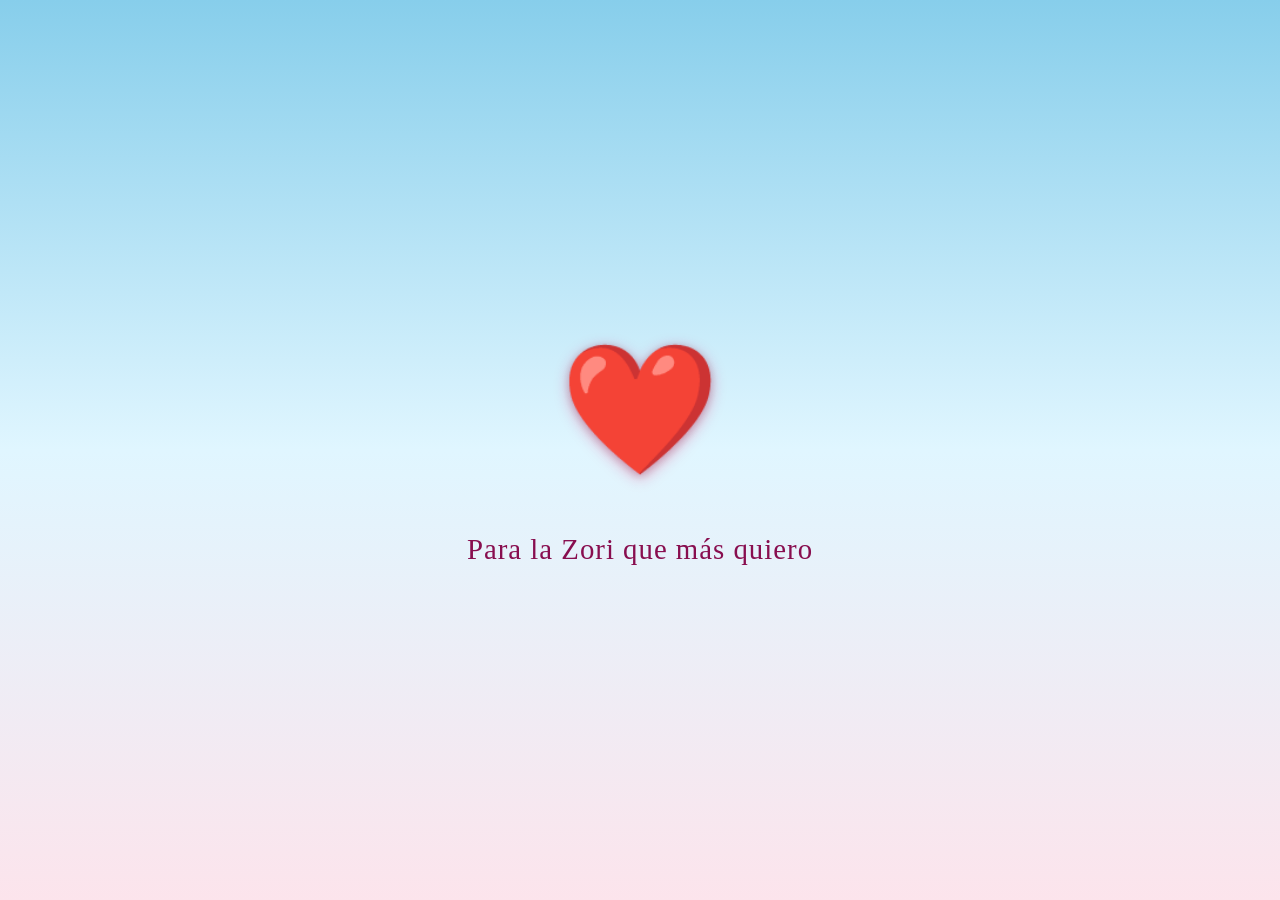
==== index.html @ 17934a33 "refactor: Renamed `dedicatoria.html` to `index.html`." ====
<!DOCTYPE html>
<html lang="es">

<head>
    <meta charset="UTF-8">
    <meta name="viewport" content="width=device-width, initial-scale=1.0">
    <title>Para Ti | San Valentín</title>
    <link rel="stylesheet" href="dedicatoria.css">
</head>

<body>

    <!-- PÁGINA 1: PRESENTACIÓN INICIAL -->
    <div class="container page-1" id="page1">
        <div class="heart" id="heartClick">❤️</div>
        <p class="dedication">Para la Zori que más quiero</p>
    </div>

    <!-- PÁGINA 2: TRANSICIÓN CON DIFUMINACIÓN -->
    <div class="container page-2 hidden" id="page2">
        <div class="fade-transition-container">
            <div class="fade-transition"></div>
        </div>
    </div>

    <!-- PÁGINA 3: CARTA + JARDÍN DE GIRASOLES -->
    <div class="container page-3 hidden" id="page3">

        <button class="back-btn-top" id="backBtnTop" style="z-index: 100;">← Volver</button>

        <!-- CARTA CON ANIMACIÓN DE ESCRITURA -->
        <div class="letter-section">
            <div class="card-letter">
                <p class="typing-area" id="typed-text"></p>
                <p class="signature" id="signature"></p>
            </div>
        </div>

        <div class="clouds-container">
            <div class="cloud c1"></div>
            <div class="cloud c2"></div>
            <div class="cloud c3"></div>
            <div class="cloud c4"></div>
        </div>

        <div class="garden-footer">
            <div class="grass"></div>

            <div class="sunflower-row">
                <div class="sunflower-wrapper s-1"><svg class="sunflower-svg">
                        <use href="#sunflower-def" />
                    </svg></div>
                <div class="sunflower-wrapper s-2"><svg class="sunflower-svg">
                        <use href="#sunflower-def" />
                    </svg></div>
                <div class="sunflower-wrapper s-3"><svg class="sunflower-svg">
                        <use href="#sunflower-def" />
                    </svg></div>
                <div class="sunflower-wrapper s-1"><svg class="sunflower-svg">
                        <use href="#sunflower-def" />
                    </svg></div>
                <div class="sunflower-wrapper s-2"><svg class="sunflower-svg">
                        <use href="#sunflower-def" />
                    </svg></div>
                <div class="sunflower-wrapper s-3"><svg class="sunflower-svg">
                        <use href="#sunflower-def" />
                    </svg></div>
                <div class="sunflower-wrapper s-1"><svg class="sunflower-svg">
                        <use href="#sunflower-def" />
                    </svg></div>
            </div>
        </div>

        <svg style="display: none;">
            <symbol id="sunflower-def" viewBox="0 0 100 200">
                <path d="M50 200 Q 55 150 50 80" stroke="#4CAF50" stroke-width="6" fill="none" />
                <path d="M50 140 Q 20 130 10 120 Q 30 140 50 145" fill="#4CAF50" />
                <path d="M50 160 Q 80 150 90 140 Q 70 160 50 165" fill="#4CAF50" />
                <g class="flower-head">
                    <g class="petals">
                        <ellipse cx="50" cy="80" rx="12" ry="30" fill="#FFC107" transform="rotate(0 50 80)" />
                        <ellipse cx="50" cy="80" rx="12" ry="30" fill="#FFC107" transform="rotate(45 50 80)" />
                        <ellipse cx="50" cy="80" rx="12" ry="30" fill="#FFC107" transform="rotate(90 50 80)" />
                        <ellipse cx="50" cy="80" rx="12" ry="30" fill="#FFC107" transform="rotate(135 50 80)" />
                        <ellipse cx="50" cy="80" rx="12" ry="30" fill="#FFD54F" transform="rotate(22.5 50 80)" />
                        <ellipse cx="50" cy="80" rx="12" ry="30" fill="#FFD54F" transform="rotate(67.5 50 80)" />
                        <ellipse cx="50" cy="80" rx="12" ry="30" fill="#FFD54F" transform="rotate(112.5 50 80)" />
                        <ellipse cx="50" cy="80" rx="12" ry="30" fill="#FFD54F" transform="rotate(157.5 50 80)" />
                    </g>
                    <circle cx="50" cy="80" r="14" fill="#5D4037" />
                    <circle cx="50" cy="80" r="4" fill="#795548" opacity="0.5" />
                </g>
            </symbol>
        </svg>
    </div>

    <script src="dedicatoria.js"></script>
</body>

</html>
---- dedicatoria.css ----
/* ESTILOS GENERALES */
body {
    margin: 0;
    padding: 0;
    font-family: 'Arial', sans-serif;
    background: linear-gradient(to bottom, #87CEEB 0%, #E0F6FF 50%, #fce4ec 100%);
    display: flex;
    justify-content: center;
    align-items: center;
    min-height: 100vh;
    color: #880e4f;
    overflow: hidden;
}

/* CONTENEDOR PRINCIPAL */
.container {
    display: flex;
    flex-direction: column;
    justify-content: center;
    align-items: center;
    min-height: 100vh;
    width: 100%;
    text-align: center;
    position: fixed;
    top: 0;
    left: 0;
    z-index: 10;
}

/* TRANSICIONES ENTRE PÁGINAS */
.page-1,
.page-2,
.page-3 {
    transition: opacity 0.8s ease, visibility 0.8s ease;
    opacity: 1;
    visibility: visible;
}

.hidden {
    opacity: 0;
    visibility: hidden;
    z-index: -1;
}

/* ===================== PÁGINA 1: PRESENTACIÓN ===================== */

/* CORAZÓN ANIMADO */
.heart {
    color: #e91e63;
    font-size: 8rem;
    animation: latido 1.5s infinite;
    margin-bottom: 3rem;
    text-shadow: 0 4px 15px rgba(233, 30, 99, 0.4), 0 2px 8px rgba(0, 0, 0, 0.2);
    cursor: pointer;
    transition: transform 0.2s;
}

.heart:hover {
    transform: scale(1.1);
}

.heart:active {
    transform: scale(0.95);
}

@keyframes latido {
    0% {
        transform: scale(1);
    }

    50% {
        transform: scale(1.2);
    }

    100% {
        transform: scale(1);
    }
}

/* DEDICATORIA */
.dedication {
    font-family: 'Times New Roman', serif;
    font-size: 1.8rem;
    color: #880e4f;
    margin: 0;
    font-weight: normal;
    letter-spacing: 1px;
}

/* ===================== PÁGINA 2: TRANSICIÓN ===================== */

.fade-transition-container {
    text-align: center;
    font-size: 1.5rem;
    color: #880e4f;
    animation: fadeInOut 4s infinite;
    cursor: pointer;
}

@keyframes fadeInOut {

    0%,
    100% {
        opacity: 0.5;
    }

    50% {
        opacity: 1;
    }
}

/* ===================== PÁGINA 3: CARTA + JARDÍN ===================== */

.page-3 {
    padding: 2rem;
    z-index: 20;
    background: linear-gradient(to bottom,
            #87CEEB 0%,
            #B0E2FF 30%,
            #FFE4B5 60%,
            #fce4ec 100%);
}

/* BOTÓN VOLVER EN LA PARTE SUPERIOR */
.back-btn-top {
    position: absolute;
    top: 20px;
    left: 20px;
    background-color: #87CEEB;
    opacity: 0.5;
    color: white;
    border: none;
    padding: 10px 20px;
    border-radius: 25px;
    font-size: 1rem;
    cursor: pointer;
    transition: background 0.3s, transform 0.2s;
    z-index: 100;
    box-shadow: 0 4px 10px rgba(0, 0, 0, 0.2);
}

.back-btn-top:hover {
    background-color: #87CEEB;
    transform: translateY(-2px);
}

.back-btn-top:active {
    transform: scale(0.98);
}

/* WRAPPER DE CONTENIDO (DOS COLUMNAS) */
.content-wrapper {
    display: flex;
    justify-content: center;
    align-items: center;
    gap: 4rem;
    max-width: 1400px;
    width: 100%;
    flex-wrap: wrap;
    position: relative;
    z-index: 30;
}

/* CARTA CENTRADA EN PAGE3 */
.letter-section {
    position: absolute;
    top: 50%;
    left: 50%;
    transform: translate(-50%, -55%);
    min-width: 300px;
    max-width: 500px;
    width: 90%;
    z-index: 50;
}

.card-letter {
    background-color: rgba(255, 255, 255, 0.95);
    padding: 2.5rem;
    border-radius: 15px;
    box-shadow: 0 10px 30px rgba(0, 0, 0, 0.15);
    text-align: left;
    min-height: 200px;
    max-height: 60vh;
    overflow-y: auto;
    display: flex;
    flex-direction: column;
    justify-content: space-between;
    backdrop-filter: blur(10px);
    animation: card-entrance 1s ease-out forwards;
}

@keyframes card-entrance {
    0% {
        opacity: 0;
        transform: translateY(30px) scale(0.95);
    }

    100% {
        opacity: 1;
        transform: translateY(0) scale(1);
    }
}

/* ÁREA DE ESCRITURA CON ANIMACIÓN */
.typing-area {
    font-family: 'Georgia', serif;
    font-size: 1.1rem;
    line-height: 1.8;
    color: #555;
    margin: 0;
    white-space: pre-wrap;
    word-wrap: break-word;
    min-height: 200px;
}

/* CURSOR DE ESCRITURA */
.typing-area.typing::after {
    content: '|';
    animation: blink 0.7s infinite;
    color: #e91e63;
    font-weight: bold;
}

@keyframes blink {

    0%,
    49% {
        opacity: 1;
    }

    50%,
    100% {
        opacity: 0;
    }
}

/* FIRMA */
.signature {
    font-family: 'Times New Roman', serif;
    font-size: 1.2rem;
    font-style: italic;
    color: #880e4f;
    margin-top: 1.5rem;
    border-top: 1px solid #f8bbd0;
    padding-top: 1rem;
    opacity: 0;
    transition: opacity 0.5s ease;
}

.signature.visible {
    opacity: 1;
}

/* ===================== JARDÍN DE GIRASOLES MEJORADO ===================== */

.garden-section {
    flex: 1;
    min-width: 300px;
    max-width: 600px;
    height: 500px;
    position: relative;
    display: flex;
    justify-content: center;
    align-items: flex-end;
}

.sunflower-garden {
    position: relative;
    width: 100%;
    height: 100%;
    overflow: visible;
    display: flex;
    justify-content: center;
    align-items: flex-end;
    padding-bottom: 20px;
}

/* CIELO Y NUBES DE FONDO */
.sky-background {
    position: absolute;
    top: 0;
    left: 0;
    width: 100%;
    height: 60%;
    background: linear-gradient(to bottom, #87CEEB, #E0F6FF);
    border-radius: 15px 15px 0 0;
    overflow: hidden;
}

.cloud {
    position: absolute;
    background: white;
    border-radius: 100px;
    opacity: 0.7;
    animation: float-clouds 20s linear infinite;
}

.cloud::before,
.cloud::after {
    content: '';
    position: absolute;
    background: white;
    border-radius: 100px;
}

.cloud-1 {
    width: 80px;
    height: 30px;
    top: 20%;
    left: -100px;
    animation-duration: 25s;
}

.cloud-1::before {
    width: 50px;
    height: 40px;
    top: -20px;
    left: 10px;
}

.cloud-1::after {
    width: 60px;
    height: 35px;
    top: -15px;
    right: 10px;
}

.cloud-2 {
    width: 100px;
    height: 35px;
    top: 40%;
    left: -150px;
    animation-duration: 30s;
    animation-delay: 5s;
}

.cloud-2::before {
    width: 60px;
    height: 45px;
    top: -25px;
    left: 15px;
}

.cloud-2::after {
    width: 70px;
    height: 40px;
    top: -20px;
    right: 15px;
}

@keyframes float-clouds {
    0% {
        transform: translateX(0);
    }

    100% {
        transform: translateX(calc(100vw + 200px));
    }
}

/* BASE DE TIERRA */
.ground {
    position: absolute;
    bottom: 0;
    width: 100%;
    height: 40px;
    background: linear-gradient(to bottom, #8B6914, #654321);
    border-radius: 0 0 15px 15px;
    z-index: 1;
}

.grass {
    position: absolute;
    bottom: 35px;
    width: 100%;
    height: 30px;
    background: linear-gradient(to top, #4CAF50 0%, transparent 100%);
    z-index: 2;
}

/* GIRASOLES SVG */
.sunflower-svg {
    position: absolute;
    bottom: 40px;
    transform-origin: bottom center;
    filter: drop-shadow(0 4px 8px rgba(0, 0, 0, 0.2));
    transition: filter 0.3s ease;
}

.sunflower-svg:hover {
    filter: drop-shadow(0 0 15px rgba(255, 193, 7, 0.7));
    cursor: pointer;
}

/* POSICIONAMIENTO Y TAMAÑOS DE GIRASOLES */
.s-1 {
    width: 90px;
    height: 180px;
    left: 5%;
    z-index: 3;
    animation: wind-gentle 4s ease-in-out infinite;
}

.s-2 {
    width: 120px;
    height: 240px;
    left: 20%;
    z-index: 5;
    animation: wind-moderate 3.5s ease-in-out infinite 0.5s;
}

.s-3 {
    width: 140px;
    height: 280px;
    left: 40%;
    z-index: 7;
    animation: wind-strong 4.5s ease-in-out infinite 1s;
}

.s-4 {
    width: 110px;
    height: 220px;
    left: 60%;
    z-index: 6;
    animation: wind-gentle 3.8s ease-in-out infinite 1.5s;
}

.s-5 {
    width: 95px;
    height: 190px;
    left: 75%;
    z-index: 4;
    animation: wind-moderate 4.2s ease-in-out infinite 2s;
}

.s-6 {
    width: 85px;
    height: 170px;
    left: 88%;
    z-index: 3;
    animation: wind-gentle 4s ease-in-out infinite 2.5s;
}

/* ANIMACIONES DE VIENTO VARIADAS */
@keyframes wind-gentle {

    0%,
    100% {
        transform: rotate(-2deg) translateX(-1px);
    }

    25% {
        transform: rotate(1deg) translateX(1px);
    }

    50% {
        transform: rotate(2deg) translateX(2px);
    }

    75% {
        transform: rotate(0deg) translateX(0px);
    }
}

@keyframes wind-moderate {

    0%,
    100% {
        transform: rotate(-3deg) translateX(-2px);
    }

    30% {
        transform: rotate(2deg) translateX(2px);
    }

    60% {
        transform: rotate(3deg) translateX(3px);
    }

    80% {
        transform: rotate(-1deg) translateX(-1px);
    }
}

@keyframes wind-strong {

    0%,
    100% {
        transform: rotate(-4deg) translateX(-3px);
    }

    20% {
        transform: rotate(1deg) translateX(1px);
    }

    40% {
        transform: rotate(4deg) translateX(4px);
    }

    60% {
        transform: rotate(2deg) translateX(2px);
    }

    80% {
        transform: rotate(-2deg) translateX(-2px);
    }
}

/* ANIMACIÓN DE CABEZA DE GIRASOL */
.flower-head {
    transform-origin: center;
    animation: sun-seek 10s ease-in-out infinite;
}

@keyframes sun-seek {

    0%,
    100% {
        transform: translate(0, 0) rotate(0deg);
    }

    25% {
        transform: translate(1px, -1px) rotate(3deg);
    }

    50% {
        transform: translate(2px, 1px) rotate(-2deg);
    }

    75% {
        transform: translate(-1px, 0px) rotate(2deg);
    }
}

/* PARTÍCULAS FLOTANTES (SEMILLAS/POLEN) */
.particles {
    position: absolute;
    top: 0;
    left: 0;
    width: 100%;
    height: 100%;
    overflow: hidden;
    pointer-events: none;
    z-index: 10;
}

.particle {
    position: absolute;
    width: 4px;
    height: 4px;
    background: rgba(255, 215, 0, 0.6);
    border-radius: 50%;
    animation: float-particles 8s linear infinite;
}

.particle:nth-child(1) {
    left: 10%;
    animation-delay: 0s;
}

.particle:nth-child(2) {
    left: 25%;
    animation-delay: 1s;
}

.particle:nth-child(3) {
    left: 40%;
    animation-delay: 2s;
}

.particle:nth-child(4) {
    left: 60%;
    animation-delay: 3s;
}

.particle:nth-child(5) {
    left: 75%;
    animation-delay: 4s;
}

.particle:nth-child(6) {
    left: 90%;
    animation-delay: 5s;
}

@keyframes float-particles {
    0% {
        transform: translateY(100%) translateX(0) rotate(0deg);
        opacity: 0;
    }

    10% {
        opacity: 0.6;
    }

    90% {
        opacity: 0.6;
    }

    100% {
        transform: translateY(-100vh) translateX(50px) rotate(360deg);
        opacity: 0;
    }
}

/* MEDIA QUERIES PARA RESPONSIVIDAD */
@media (max-width: 1024px) {
    .content-wrapper {
        gap: 2rem;
    }

    .letter-section,
    .garden-section {
        min-width: 250px;
        max-width: 400px;
    }

    .garden-section {
        height: 400px;
    }
}

@media (max-width: 768px) {
    .content-wrapper {
        flex-direction: column;
        gap: 3rem;
    }

    .garden-section {
        height: 350px;
    }

    .card-letter {
        min-height: auto;
    }

    .sunflower-svg {
        transform: scale(0.9);
    }
}

@media (max-width: 480px) {
    .garden-section {
        height: 300px;
    }

    .sunflower-svg {
        transform: scale(0.75);
    }

    .heart {
        font-size: 6rem;
    }

    .dedication {
        font-size: 1.4rem;
    }
}

/* ===================== CONFIGURACIÓN PÁGINA 3 ===================== */
#page3 {
    position: fixed;
    /* O absolute, para que ocupe toda la pantalla */
    top: 0;
    left: 0;
    width: 100%;
    height: 100%;
    overflow: hidden;
    /* Importante para que las nubes no estiren la página */
    background: linear-gradient(to bottom, #87CEEB 0%, #E0F7FA 100%);
    /* Cielo azul */
}

/* ===================== NUBES ANIMADAS ===================== */
.clouds-container {
    position: absolute;
    top: 0;
    left: 0;
    width: 100%;
    height: 60%;
    /* Solo ocupan la parte superior */
    z-index: 1;
    /* Detrás del jardín */
    pointer-events: none;
}

.cloud {
    position: absolute;
    background: #fff;
    border-radius: 50px;
    opacity: 0.9;
    box-shadow: 0 5px 15px rgba(0, 0, 0, 0.1);
    animation: moveClouds linear infinite;
}

/* Formas redondas extra para la nube */
.cloud::after,
.cloud::before {
    content: '';
    position: absolute;
    background: #fff;
    border-radius: 50%;
}

.cloud::after {
    width: 50px;
    height: 50px;
    top: -25px;
    left: 20px;
}

.cloud::before {
    width: 30px;
    height: 30px;
    top: -15px;
    left: 5px;
}

/* Tipos de nubes */
.c1 {
    top: 10%;
    left: -150px;
    width: 120px;
    height: 40px;
    animation-duration: 25s;
}

.c2 {
    top: 25%;
    left: -150px;
    width: 100px;
    height: 35px;
    animation-duration: 35s;
    animation-delay: 5s;
    opacity: 0.7;
}

.c3 {
    top: 5%;
    left: -150px;
    width: 140px;
    height: 50px;
    animation-duration: 40s;
    animation-delay: 2s;
}

.c4 {
    top: 18%;
    left: -150px;
    width: 90px;
    height: 30px;
    animation-duration: 28s;
    animation-delay: 12s;
    opacity: 0.6;
}

@keyframes moveClouds {
    0% {
        transform: translateX(-100px);
    }

    100% {
        transform: translateX(120vw);
    }

    /* Cruzan toda la pantalla hasta salir */
}

/* ===================== FOOTER JARDÍN ===================== */
.garden-footer {
    position: absolute;
    bottom: 0;
    left: 0;
    width: 100%;
    height: 250px;
    /* Altura de la zona de flores */
    display: flex;
    align-items: flex-end;
    /* Alineados al suelo */
    justify-content: center;
    /* Centrados */
    z-index: 10;
}

.sunflower-row {
    display: flex;
    justify-content: space-between;
    /* Esparcir a lo ancho */
    width: 100%;
    max-width: 1200px;
    /* Para que no se separen demasiado en pantallas gigantes */
    padding: 0 20px;
    align-items: flex-end;
}

/* Contenedor de cada girasol */
.sunflower-wrapper {
    width: 80px;
    height: 160px;
    position: relative;
    transform-origin: bottom center;
    flex-shrink: 0;
    /* Evita que se aplasten */
}

.sunflower-svg {
    width: 100%;
    height: 100%;
    overflow: visible;
}

/* Variaciones de los girasoles */
.s-1 {
    height: 180px;
    width: 90px;
    animation: wind 4s ease-in-out infinite;
}

.s-2 {
    height: 220px;
    width: 110px;
    z-index: 2;
    animation: wind 5s ease-in-out infinite reverse;
}

/* Más altos y al frente */
.s-3 {
    height: 150px;
    width: 70px;
    animation: wind 3.5s ease-in-out infinite 1s;
}

/* Animación del viento */
@keyframes wind {
    0% {
        transform: rotate(-3deg);
    }

    50% {
        transform: rotate(3deg);
    }

    100% {
        transform: rotate(-3deg);
    }
}

/* Césped base */
.grass {
    position: absolute;
    bottom: 0;
    left: 0;
    width: 100%;
    height: 30px;
    background: linear-gradient(to top, #4CAF50, #2E7D32);
    z-index: 5;
    border-top: 2px solid #66BB6A;
}
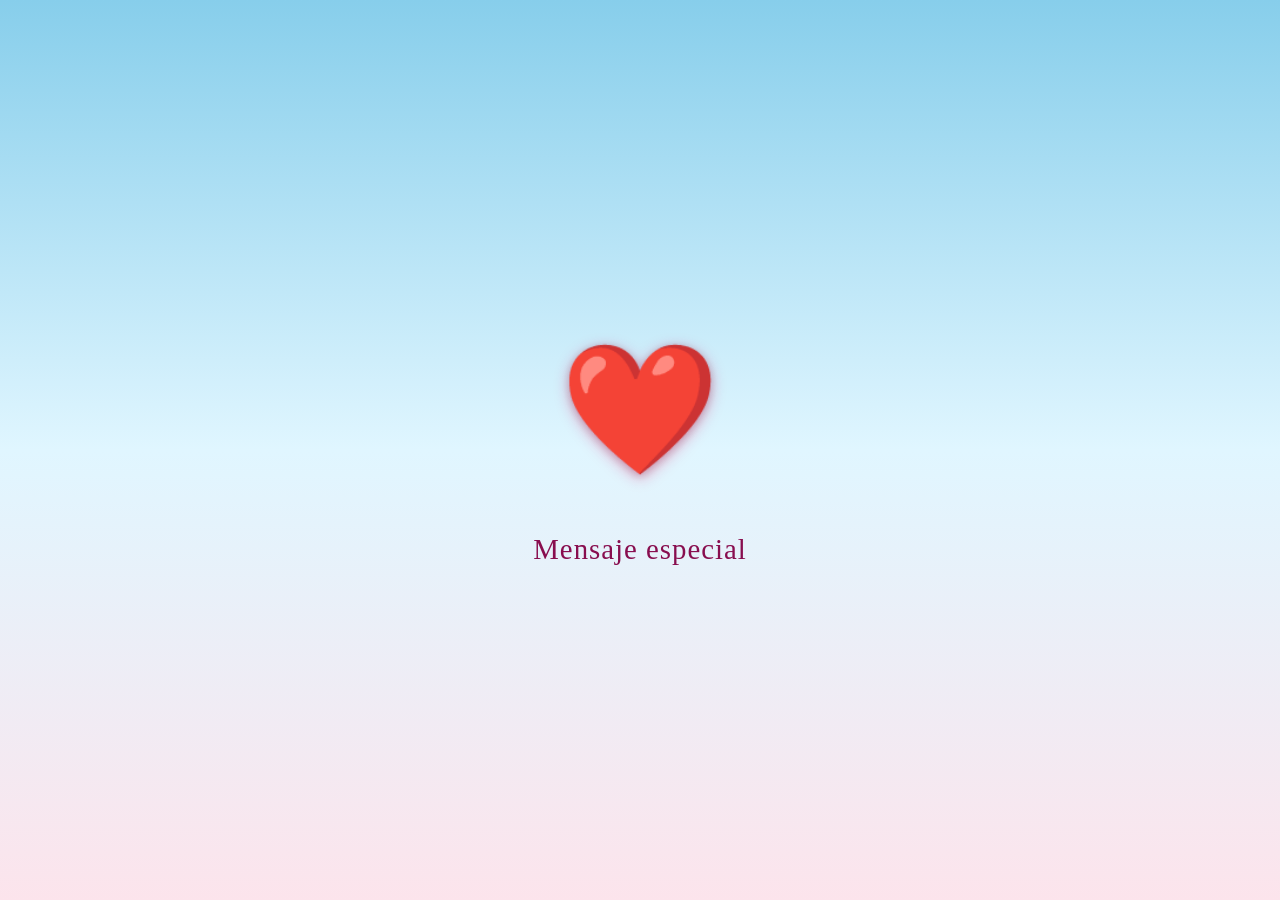
==== commit 3bc1a341: "Prueba Mensaje de prueba" ====
--- a/index.html
+++ b/index.html
@@ -6,6 +6,8 @@
     <meta name="viewport" content="width=device-width, initial-scale=1.0">
     <title>Para Ti | San Valentín</title>
     <link rel="stylesheet" href="dedicatoria.css">
+    <link href="https://fonts.googleapis.com/css2?family=Dancing+Script:wght@700&family=Indie+Flower&display=swap"
+        rel="stylesheet">
 </head>
 
 <body>
@@ -13,7 +15,7 @@
     <!-- PÁGINA 1: PRESENTACIÓN INICIAL -->
     <div class="container page-1" id="page1">
         <div class="heart" id="heartClick">❤️</div>
-        <p class="dedication">Para la Zori que más quiero</p>
+        <p class="dedication">Mensaje especial</p>
     </div>
 
     <!-- PÁGINA 2: TRANSICIÓN CON DIFUMINACIÓN -->
--- a/dedicatoria.css
+++ b/dedicatoria.css
@@ -17,14 +17,21 @@
     display: flex;
     flex-direction: column;
     justify-content: center;
+    /* Esto centra verticalmente */
     align-items: center;
+    /* Esto centra horizontalmente */
     min-height: 100vh;
+    /* Fallback para navegadores viejos */
+    min-height: 100dvh;
+    /* IMPORTANTE: Altura dinámica real en móviles */
     width: 100%;
     text-align: center;
     position: fixed;
     top: 0;
     left: 0;
     z-index: 10;
+    overflow: hidden;
+    /* Evita scrolls indeseados de toda la página */
 }
 
 /* TRANSICIONES ENTRE PÁGINAS */
@@ -161,32 +168,124 @@
     z-index: 30;
 }
 
-/* CARTA CENTRADA EN PAGE3 */
+/* ===================== CARTA MEJORADA ===================== */
+
 .letter-section {
-    position: absolute;
-    top: 50%;
-    left: 50%;
-    transform: translate(-50%, -55%);
-    min-width: 300px;
-    max-width: 500px;
-    width: 90%;
-    z-index: 50;
+    position: relative;
+    z-index: 20;
+    /* Por encima de nubes y girasoles */
+    width: 100%;
+    display: flex;
+    justify-content: center;
+    align-items: center;
+    padding: 20px;
+    margin-top: 20px;
+    /* Separación superior */
+    margin-bottom: 180px;
+    /* Espacio inferior para ver los girasoles del footer */
+    box-sizing: border-box;
 }
 
 .card-letter {
-    background-color: rgba(255, 255, 255, 0.95);
-    padding: 2.5rem;
-    border-radius: 15px;
-    box-shadow: 0 10px 30px rgba(0, 0, 0, 0.15);
-    text-align: left;
-    min-height: 200px;
+    background: #fffcf5;
+    /* Color papel crema suave */
+    width: 100%;
+    max-width: 600px;
+    /* Ancho máximo de lectura cómodo */
+    min-height: 300px;
+    /* Limitamos la altura para que no tape toda la pantalla si el texto es muy largo */
     max-height: 60vh;
     overflow-y: auto;
-    display: flex;
-    flex-direction: column;
-    justify-content: space-between;
-    backdrop-filter: blur(10px);
-    animation: card-entrance 1s ease-out forwards;
+    /* Scroll suave si el texto es muy largo */
+
+    padding: 40px;
+    border-radius: 15px;
+    /* Bordes redondeados */
+    box-shadow:
+        0 10px 30px rgba(0, 0, 0, 0.15),
+        /* Sombra principal */
+        0 0 0 1px rgba(0, 0, 0, 0.02);
+    /* Borde sutil */
+
+    /* Tipografía manuscrita pero legible */
+    font-family: 'Indie Flower', cursive;
+    font-size: 1.3rem;
+    line-height: 1.8;
+    /* Espaciado entre líneas para que respire */
+    color: #4e342e;
+    /* Color café oscuro (más suave que el negro) */
+
+    position: relative;
+    transition: transform 0.3s ease;
+}
+
+/* Scrollbar personalizado y bonito (para Chrome/Safari/Edge) */
+.card-letter::-webkit-scrollbar {
+    width: 8px;
+}
+
+.card-letter::-webkit-scrollbar-track {
+    background: #f1f1f1;
+    border-radius: 4px;
+}
+
+.card-letter::-webkit-scrollbar-thumb {
+    background: #d7ccc8;
+    border-radius: 4px;
+}
+
+.card-letter::-webkit-scrollbar-thumb:hover {
+    background: #a1887f;
+}
+
+/* Área de escritura */
+.typing-area {
+    white-space: pre-line;
+    /* Respeta los saltos de línea del JS */
+    min-height: 150px;
+}
+
+/* Cursor de máquina de escribir */
+.typing-area::after {
+    content: '|';
+    display: inline-block;
+    animation: blink 0.7s infinite;
+    color: #e91e63;
+}
+
+/* Clase para ocultar el cursor cuando termine de escribir */
+.typing-area.finished::after {
+    display: none;
+}
+
+@keyframes blink {
+
+    0%,
+    100% {
+        opacity: 1;
+    }
+
+    50% {
+        opacity: 0;
+    }
+}
+
+/* Firma destacada */
+.signature {
+    font-family: 'Dancing Script', cursive;
+    font-size: 2rem;
+    color: #c2185b;
+    /* Rosa oscuro elegante */
+    text-align: right;
+    margin-top: 30px;
+    opacity: 0;
+    transform: translateY(20px);
+    transition: all 1s ease;
+}
+
+.signature.visible {
+    opacity: 1;
+    transform: translateY(0);
 }
 
 @keyframes card-entrance {
@@ -855,4 +954,71 @@
     background: linear-gradient(to top, #4CAF50, #2E7D32);
     z-index: 5;
     border-top: 2px solid #66BB6A;
+}
+
+/* ===================== RESPONSIVE (MÓVIL) ===================== */
+
+@media (max-width: 768px) {
+
+    /* 1. Ajustar la posición de la carta */
+    .letter-section {
+        margin-bottom: 100px;
+        /* Reducimos el margen inferior (antes 180px) para bajar la carta */
+        padding: 15px;
+        /* Menos padding lateral */
+        align-items: center;
+        /* Asegura centrado vertical */
+    }
+
+    /* 2. Optimizar el tamaño de la carta */
+    .card-letter {
+        padding: 25px;
+        /* Más espacio interno para texto */
+        max-height: 65dvh;
+        /* Permitir que sea un poco más alta si es necesario */
+        width: 90%;
+        /* Que ocupe buen ancho */
+        font-size: 1.1rem;
+        /* Letra un pelín más pequeña pero legible */
+    }
+
+    /* 3. Ajustar el título o firma */
+    .signature {
+        font-size: 1.5rem;
+        margin-top: 20px;
+    }
+
+    /* 4. Reducir altura del jardín para dar espacio a la carta */
+    .garden-footer {
+        height: 160px;
+        /* Flores más bajitas para que no tapen la carta */
+    }
+
+    /* 5. Ajustar tamaño de girasoles individuales */
+    .sunflower-wrapper {
+        width: 60px;
+        height: 120px;
+    }
+
+    .s-1 {
+        width: 50px;
+        height: 110px;
+    }
+
+    .s-2 {
+        width: 70px;
+        height: 140px;
+    }
+
+    /* El más alto */
+    .s-3 {
+        width: 45px;
+        height: 90px;
+    }
+
+    /* Ocultar girasoles extra si hay demasiados para el ancho del móvil */
+    .sunflower-row .sunflower-wrapper:nth-child(1),
+    .sunflower-row .sunflower-wrapper:nth-last-child(1) {
+        display: none;
+    }
 }
